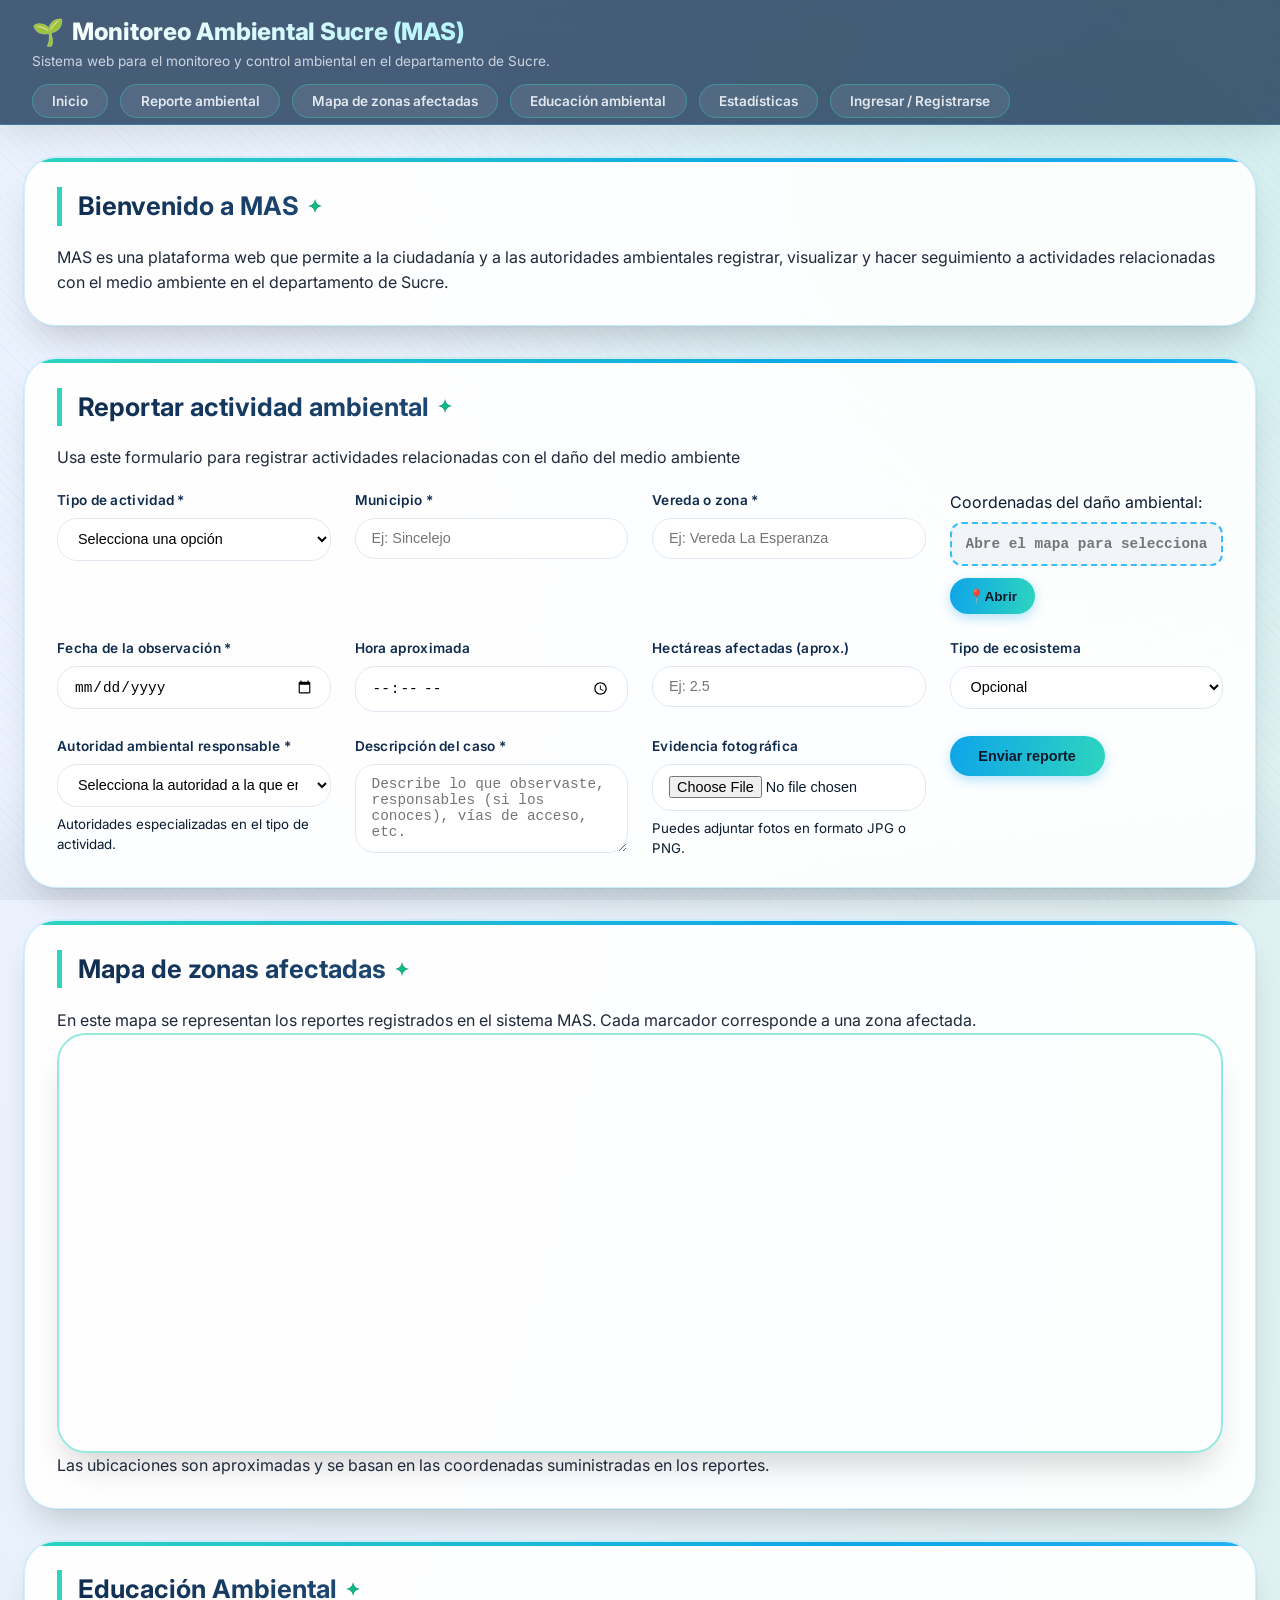
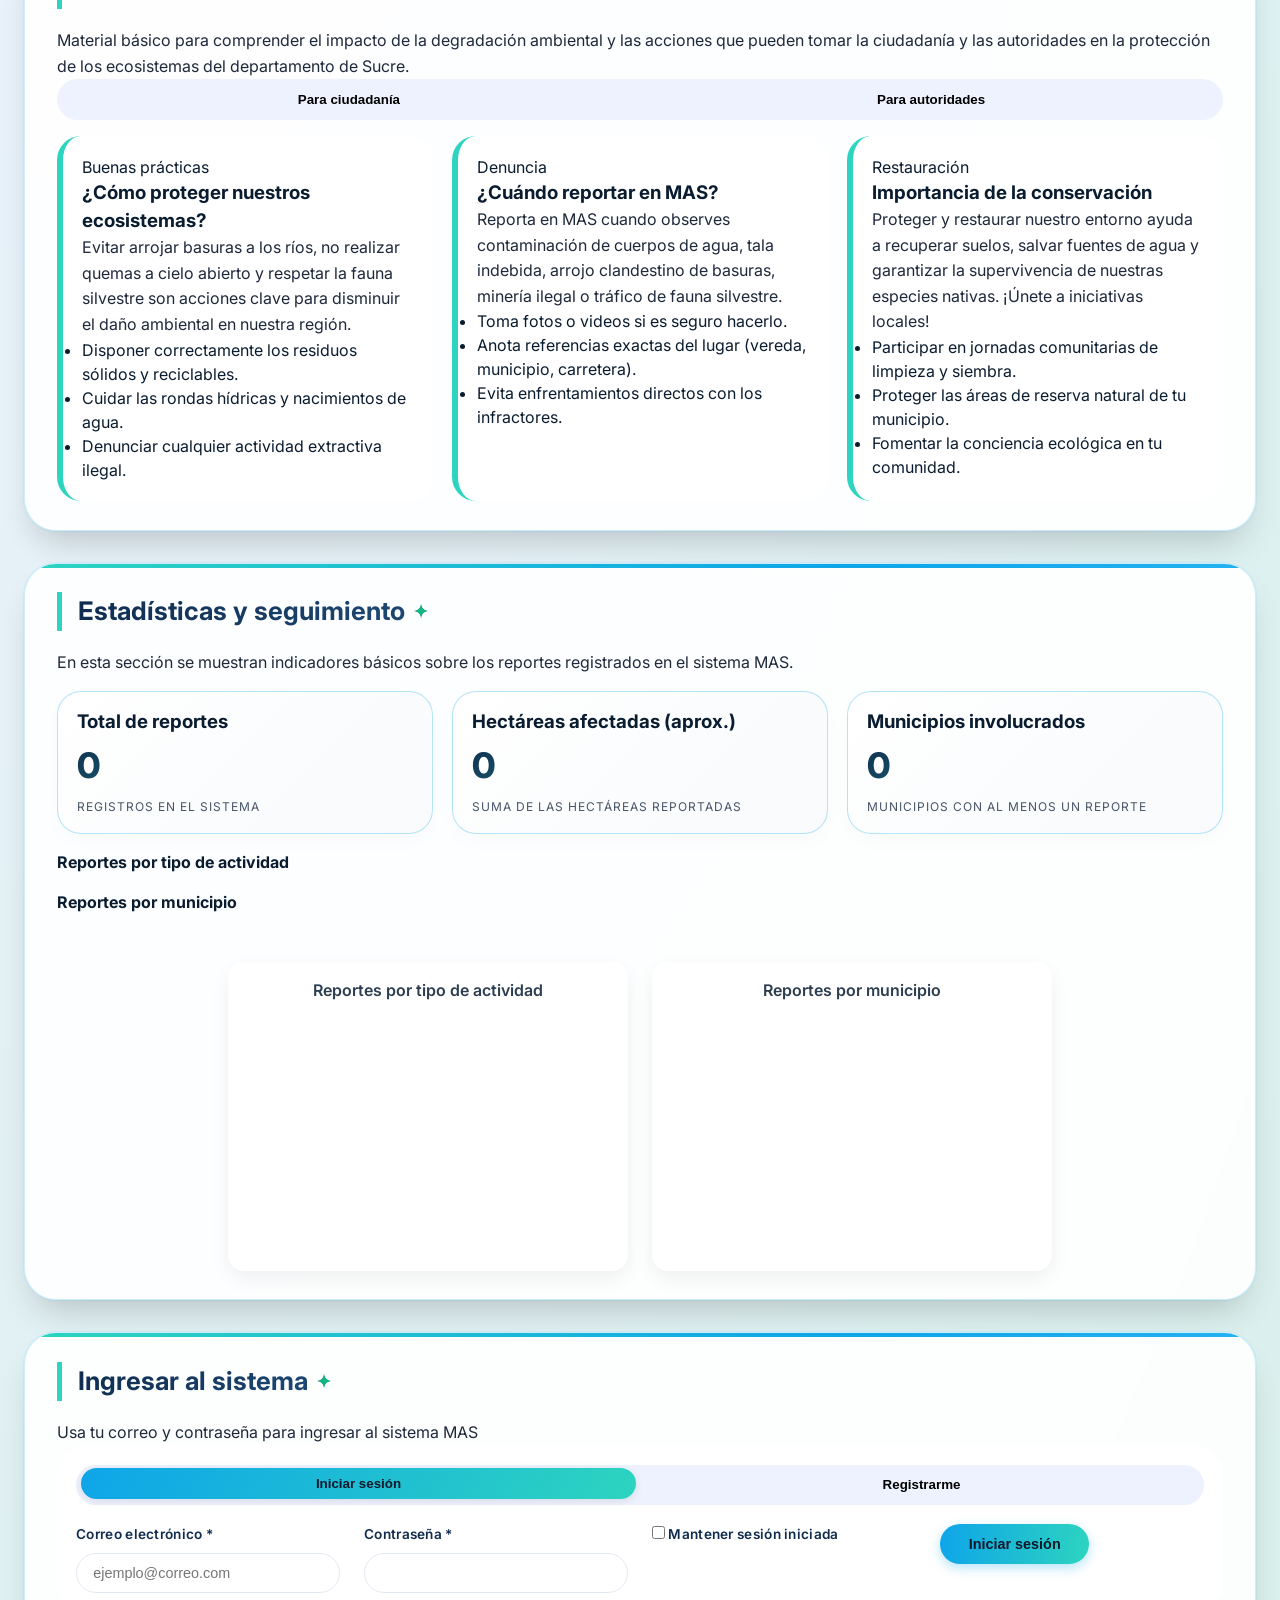
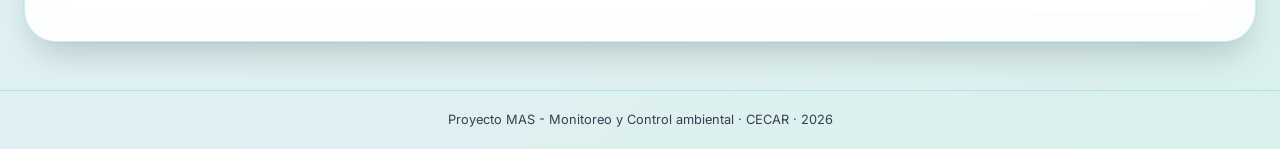
==== Web_MAS/html/index.html @ d24e06fd "fix: renombrar carpeta a Web_MAS, actualizar docker-compose e ignorar imagenes" ====
<!DOCTYPE html>
<html lang="es">
<head>
  <meta charset="UTF-8" />
  <meta name="viewport" content="width=device-width, initial-scale=1.0" />
  <title>MAS - Monitoreo y Control Ambiental</title>
  <!-- Desde /html apuntamos a /css -->
  <link rel="stylesheet" href="../css/style.css?v=1" />
  <link rel="stylesheet" href="https://unpkg.com/leaflet@1.9.4/dist/leaflet.css"
    integrity="sha256-p4NxAoJBhIIN+hmNHrzRCf9tD/miZyoHS5obTRR9BMY=" crossorigin="" />
  <script src="https://cdn.jsdelivr.net/npm/chart.js@4.4.1/dist/chart.umd.min.js"></script>
</head>
<body>
  <!-- Encabezado principal -->
  <header>
    <div>
      <h1>Monitoreo Ambiental Sucre (MAS)</h1>
      <p>Sistema web para el monitoreo y control ambiental en el departamento de Sucre.</p>
    </div>
    <!-- Menú de navegación principal -->
    <nav>
      <ul>
        <li><a href="#inicio">Inicio</a></li>
        <li><a href="#reportar">Reporte ambiental</a></li>
        <li><a href="#mapa">Mapa de zonas afectadas</a></li>
        <li><a href="#educacion">Educación ambiental</a></li>
        <li><a href="#estadisticas">Estadísticas</a></li>
        <li><a href="#ingresar">Ingresar / Registrarse</a></li>
      </ul>
    </nav>
  </header>
  <main>
    <!-- Sección Inicio / Presentación del sistema -->
    <section id="inicio">
      <h2>Bienvenido a MAS</h2>
      <p>
        MAS es una plataforma web que permite a la ciudadanía y a las autoridades ambientales
        registrar, visualizar y hacer seguimiento a actividades relacionadas con el medio ambiente en el departamento de
        Sucre.
      </p>
    </section>
    <!-- Sección para crear reportes de deforestación -->
    <section id="reportar">
      <h2>Reportar actividad ambiental</h2>
      <p>
        Usa este formulario para registrar actividades relacionadas con el daño del medio ambiente
      </p>
      <form id="form-reporte" class="formulario" enctype="multipart/form-data">
        <!-- Tipo de actividad -->
        <div class="campo">
          <label for="tipoActividad">Tipo de actividad *</label>
          <select id="tipoActividad" name="tipoActividad" required>
            <option value="">Selecciona una opción</option>
            <!-- Opciones originales -->
            <option value="tala">Tala de árboles</option>
            <option value="quema">Quema (pastizales, bosques)</option>
            <option value="cambio_uso">Cambio de uso del suelo</option>
            <option value="extraccion">Extracción ilegal (madera, carbón)</option>
            <!-- Nuevas opciones ambientales -->
            <option value="contaminacion_agua">Contaminación de cuerpos de agua (ríos, ciénagas)</option>
            <option value="contaminacion_aire">Contaminación del aire (emisiones industriales, quema de basura)</option>
            <option value="residuos_solidos">Manejo inadecuado de residuos sólidos (basuras, escombros)</option>
            <option value="trafico_fauna">Tráfico ilegal de fauna silvestre</option>
            <option value="mineria_ilegal">Minería ilegal (dragado, mercurio)</option>
            <option value="otra">Otra actividad ambiental</option>
          </select>
        </div>
        <!-- Municipio -->
        <div class="campo">
          <label for="municipio">Municipio *</label>
          <input type="text" id="municipio" name="municipio" placeholder="Ej: Sincelejo" required />
        </div>
        <!-- Vereda / zona -->
        <div class="campo">
          <label for="vereda">Vereda o zona *</label>
          <input type="text" id="vereda" name="vereda" placeholder="Ej: Vereda La Esperanza" required />
        </div>
        <!-- Coordenadas aproximadas -->
        <div class="campo-ubicacion">
          <label>Coordenadas del daño ambiental:</label>
          <div class="grupo-coordenadas">
            <input type="text" id="coordenadas" name="coordenadas" readonly
              placeholder="Abre el mapa para seleccionar..." required />
            <button type="button" id="btn-abrir-mapa" class="btn-primario">
              📍Abrir
            </button>
          </div>
        </div>
        <div id="modal-mapa" class="modal-mapa-overlay">
          <div class="modal-mapa-contenido">
            <div class="modal-mapa-header">
              <h3>Ubicación exacta del daño</h3>
              <p>Arrastra el marcador azul hasta el punto exacto.</p>
            </div>
            <div id="contenedor-mapa-reporte"></div>
            <div class="modal-mapa-footer">
              <button type="button" id="btn-mi-ubicacion" class="btn-secundario">
                🎯 Mi ubicación actual
              </button>
              <button type="button" id="btn-confirmar-ubicacion" class="btn-primario">
                ✅ Confirmar Ubicación
              </button>
            </div>
          </div>
        </div>
        <!-- Fecha de observación -->
        <div class="campo">
          <label for="fecha">Fecha de la observación *</label>
          <input type="date" id="fecha" name="fecha" required />
        </div>
        <!-- Hora aproximada -->
        <div class="campo">
          <label for="hora">Hora aproximada</label>
          <input type="time" id="hora" name="hora" />
        </div>
        <!-- Hectáreas afectadas -->
        <div class="campo">
          <label for="hectareas">Hectáreas afectadas (aprox.)</label>
          <input type="number" id="hectareas" name="hectareas" min="0" step="0.1" placeholder="Ej: 2.5" />
        </div>
        <!-- Tipo de ecosistema -->
        <div class="campo">
          <label for="ecosistema">Tipo de ecosistema</label>
          <select id="ecosistema" name="ecosistema">
            <option value="">Opcional</option>
            <option value="bosque_humedo">Bosque húmedo</option>
            <option value="bosque_seco">Bosque seco</option>
            <option value="manglar">Manglar</option>
            <option value="otro">Otro</option>
          </select>
        </div>
        <div class="campo">
          <label for="idAutoridadReporte">Autoridad ambiental responsable *</label>
          <select id="idAutoridadReporte" name="id_autoridad" required>
            <option value="">Selecciona la autoridad a la que enviarás el reporte</option>
          </select>
          <small>Autoridades especializadas en el tipo de actividad.</small>
        </div>
        <!-- Descripción -->
        <div class="campo campo-full">
          <label for="descripcion">Descripción del caso *</label>
          <textarea id="descripcion" name="descripcion" rows="4"
            placeholder="Describe lo que observaste, responsables (si los conoces), vías de acceso, etc."
            required></textarea>
        </div>
        <!-- Evidencia fotográfica -->
        <div class="campo campo-full">
          <label for="evidencia">Evidencia fotográfica</label>
          <input type="file" id="evidencia" name="evidencia" accept="image/*" required />
          <small>Puedes adjuntar fotos en formato JPG o PNG.</small>
        </div>
        <!-- Botón -->
        <div class="campo campo-full">
          <button type="submit" class="btn-primario">
            Enviar reporte
          </button>
        </div>
      </form>
    </section>
    <!-- Sección con mapa -->
    <section id="mapa">
      <h2>Mapa de zonas afectadas</h2>
      <p>
        En este mapa se representan los reportes registrados en el sistema MAS.
        Cada marcador corresponde a una zona afectada.
      </p>
      <!-- Contenedor del mapa -->
      <div id="mapa-zonas"></div>
      <p class="nota-mapa">
        Las ubicaciones son aproximadas y se basan en las coordenadas suministradas en los reportes.
      </p>
    </section>
    <!-- Sección de educación ambiental -->
    <section id="educacion">
      <h2>Educación Ambiental</h2>
      <p>
        Material básico para comprender el impacto de la degradación ambiental y las acciones que pueden tomar la
        ciudadanía y las autoridades en la protección de los ecosistemas del departamento de Sucre.
      </p>
      <div class="edu-tabs">
        <button class="edu-tab activa" data-target="ciudadania">Para ciudadanía</button>
        <button class="edu-tab" data-target="autoridades">Para autoridades</button>
      </div>
      <div class="edu-panel" id="edu-ciudadania">
        <div class="edu-grid">
          <article class="edu-card">
            <span class="edu-tag">Buenas prácticas</span>
            <h3>¿Cómo proteger nuestros ecosistemas?</h3>
            <p>
              Evitar arrojar basuras a los ríos, no realizar quemas a cielo abierto y respetar la fauna silvestre son
              acciones clave para disminuir el daño ambiental en nuestra región.
            </p>
            <ul>
              <li>Disponer correctamente los residuos sólidos y reciclables.</li>
              <li>Cuidar las rondas hídricas y nacimientos de agua.</li>
              <li>Denunciar cualquier actividad extractiva ilegal.</li>
            </ul>
          </article>
          <article class="edu-card">
            <span class="edu-tag">Denuncia</span>
            <h3>¿Cuándo reportar en MAS?</h3>
            <p>
              Reporta en MAS cuando observes contaminación de cuerpos de agua, tala indebida, arrojo clandestino de
              basuras, minería ilegal o tráfico de fauna silvestre.
            </p>
            <ul>
              <li>Toma fotos o videos si es seguro hacerlo.</li>
              <li>Anota referencias exactas del lugar (vereda, municipio, carretera).</li>
              <li>Evita enfrentamientos directos con los infractores.</li>
            </ul>
          </article>
          <article class="edu-card">
            <span class="edu-tag">Restauración</span>
            <h3>Importancia de la conservación</h3>
            <p>
              Proteger y restaurar nuestro entorno ayuda a recuperar suelos, salvar fuentes de agua y garantizar la
              supervivencia de nuestras especies nativas. ¡Únete a iniciativas locales!
            </p>
            <ul>
              <li>Participar en jornadas comunitarias de limpieza y siembra.</li>
              <li>Proteger las áreas de reserva natural de tu municipio.</li>
              <li>Fomentar la conciencia ecológica en tu comunidad.</li>
            </ul>
          </article>
        </div>
      </div>
      <div class="edu-panel oculto" id="edu-autoridades">
        <div class="edu-grid">
          <article class="edu-card">
            <span class="edu-tag">Monitoreo</span>
            <h3>Uso de MAS para la gestión institucional</h3>
            <p>
              La plataforma MAS apoya la priorización de operativos de control, la atención temprana de desastres
              ambientales y el seguimiento continuo a zonas críticas.
            </p>
            <ul>
              <li>Identificar zonas con mayor concentración de reportes ciudadanos.</li>
              <li>Cruzar información de campo con planes de ordenamiento (POT).</li>
              <li>Generar estadísticas para la toma de decisiones oportunas.</li>
            </ul>
          </article>
          <article class="edu-card">
            <span class="edu-tag">Normatividad</span>
            <h3>Normatividad ambiental clave</h3>
            <p>
              Se debe articular el uso de MAS con las leyes de protección ambiental vigentes, las corporaciones
              autónomas (CAR) y los acuerdos de conservación.
            </p>
            <ul>
              <li>Control de licencias ambientales y permisos de aprovechamiento.</li>
              <li>Vigilancia estricta de áreas protegidas y cuencas hidrográficas.</li>
              <li>Aplicación de protocolos para sanción de delitos ambientales.</li>
            </ul>
          </article>
          <article class="edu-card">
            <span class="edu-tag">Participación</span>
            <h3>Trabajo con comunidades</h3>
            <p>
              Las comunidades locales son aliadas fundamentales en la detección temprana de impactos ambientales y en la
              promoción de prácticas sostenibles.
            </p>
            <ul>
              <li>Capacitaciones sobre el uso del sistema de reportes MAS.</li>
              <li>Mesas de trabajo preventivas con líderes comunitarios.</li>
              <li>Incentivos para iniciativas locales de conservación ecológica.</li>
            </ul>
          </article>
        </div>
      </div>
    </section>
    <!-- Sección de estadísticas para la autoridad -->
    <section id="estadisticas">
      <h2>Estadísticas y seguimiento</h2>
      <p>
        En esta sección se muestran indicadores básicos sobre los reportes registrados en el sistema
        MAS.
      </p>
      <!-- Resumen en tarjetas -->
      <div class="stats-resumen">
        <div class="stat-card">
          <h3>Total de reportes</h3>
          <p id="stat-total-reportes" class="stat-valor">0</p>
          <span class="stat-etiqueta">Registros en el sistema</span>
        </div>
        <div class="stat-card">
          <h3>Hectáreas afectadas (aprox.)</h3>
          <p id="stat-hectareas" class="stat-valor">0</p>
          <span class="stat-etiqueta">Suma de las hectáreas reportadas</span>
        </div>
        <div class="stat-card">
          <h3>Municipios involucrados</h3>
          <p id="stat-municipios" class="stat-valor">0</p>
          <span class="stat-etiqueta">Municipios con al menos un reporte</span>
        </div>
      </div>
      <!-- Detalle por tipo y por municipio -->
      <div class="stats-detalle">
        <div class="stat-bloque">
          <h4>Reportes por tipo de actividad</h4>
          <ul id="lista-tipo-actividad" class="stat-lista">
            <!-- JS llena los <li> -->
          </ul>
        </div>
        <div class="stat-bloque">
          <h4>Reportes por municipio</h4>
          <ul id="lista-municipios" class="stat-lista">
            <!-- JS llena los <li> -->
          </ul>
        </div>
      </div>
      <!-- Gráficos -->
      <div class="stats-graficos">
        <div class="grafico-card">
          <h4>Reportes por tipo de actividad</h4>
          <canvas id="grafico-tipos" width="400" height="300"></canvas>
        </div>
        <div class="grafico-card">
          <h4>Reportes por municipio</h4>
          <canvas id="grafico-municipios" width="400" height="300"></canvas>
        </div>
      </div>
    </section>
    <!-- Sección de autenticación (login y registro) -->
    <section id="ingresar">
      <h2>Ingresar al sistema</h2>
      <p>
        Usa tu correo y contraseña para ingresar al sistema MAS
      </p>
      <div class="auth-contenedor">
        <!-- Pestañas -->
        <div class="auth-tabs">
          <button class="auth-tab activo" data-target="login">Iniciar sesión</button>
          <button class="auth-tab" data-target="registro">Registrarme</button>
        </div>
        <!-- Panel LOGIN -->
        <div class="auth-panel" id="panel-login">
          <form id="form-login" class="formulario auth-form">
            <div class="campo campo-full">
              <label for="loginCorreo">Correo electrónico *</label>
              <input type="email" id="loginCorreo" name="loginCorreo" placeholder="ejemplo@correo.com" required />
            </div>
            <div class="campo campo-full">
              <label for="loginClave">Contraseña *</label>
              <input type="password" id="loginClave" name="loginClave" required />
            </div>
            <div class="campo">
              <label>
                <input type="checkbox" id="loginRecordar" />
                Mantener sesión iniciada
              </label>
            </div>
            <div class="campo campo-full">
              <button type="submit" class="btn-primario">
                Iniciar sesión
              </button>
            </div>
          </form>
        </div>
        <!-- Panel REGISTRO (SOLO CIUDADANOS) -->
        <div class="auth-panel oculto" id="panel-registro">
          <form id="form-registro" class="formulario auth-form">
            <div class="campo">
              <label for="regNombre">Nombre *</label>
              <input type="text" id="regNombre" name="regNombre" required />
            </div>
            <div class="campo">
              <label for="regApellido">Apellido *</label>
              <input type="text" id="regApellido" name="regApellido" required />
            </div>
            <div class="campo">
              <label for="regCorreo">Correo electrónico *</label>
              <input type="email" id="regCorreo" name="regCorreo" placeholder="ejemplo@correo.com" required />
            </div>
            <div class="campo">
              <label for="regTelefono">Teléfono</label>
              <input type="tel" id="regTelefono" name="regTelefono" placeholder="Ej: 3001234567" />
            </div>
            <div class="campo">
              <label for="regMunicipio">Municipio *</label>
              <input type="text" id="regMunicipio" name="regMunicipio" placeholder="Ej: Sincelejo" required />
            </div>
            <div class="campo">
              <label for="regVereda">Vereda / Barrio</label>
              <input type="text" id="regVereda" name="regVereda" placeholder="Ej: Vereda La Esperanza" />
            </div>
            <!-- AQUÍ AÑADIMOS LAS CONTRASEÑAS -->
            <div class="campo">
              <label for="regClave">Contraseña *</label>
              <input type="password" id="regClave" name="regClave" required />
            </div>
            <div class="campo">
              <label for="regClave2">Confirmar contraseña *</label>
              <input type="password" id="regClave2" name="regClave2" required />
            </div>
            <div class="campo campo-full">
              <button type="submit" class="btn-primario">
                Crear cuenta ciudadana
              </button>
            </div>
          </form>
        </div>
    </section>
    <section id="panel-admin" class="oculto">
      <h2>Panel de administrador</h2>
      <p>
        Registro de autoridades ambientales que gestionarán
        los reportes enviados por la ciudadanía.
      </p>
      <form id="form-crear-autoridad" class="formulario">
        <div class="campo">
          <label for="autNombre">Nombre *</label>
          <input type="text" id="autNombre" name="nombre" required />
        </div>
        <div class="campo">
          <label for="autApellido">Apellido *</label>
          <input type="text" id="autApellido" name="apellido" required />
        </div>
        <div class="campo">
          <label for="autCorreo">Correo electrónico *</label>
          <input type="email" id="autCorreo" name="correo" placeholder="autoridad@mas.com" required />
        </div>
        <div class="campo">
          <label for="autTelefono">Teléfono</label>
          <input type="tel" id="autTelefono" name="telefono" placeholder="Ej: 3001234567" />
        </div>
        <div class="campo">
          <label for="autMunicipio">Municipio *</label>
          <input type="text" id="autMunicipio" name="municipio" placeholder="Ej: Sincelejo" required />
        </div>
        <div class="campo">
          <label for="autVereda">Vereda / Barrio</label>
          <input type="text" id="autVereda" name="vereda" placeholder="Ej: Oficina central" />
        </div>
        <div class="campo">
          <label for="autClave">Contraseña inicial *</label>
          <input type="password" id="autClave" name="clave" required />
        </div>
        <div class="campo campo-full">
          <button type="submit" class="btn-primario">
            Crear autoridad
          </button>
        </div>
        <div class="campo">
          <select id="autEspecialidad" name="especialidad" required>
            <option value="tala">Tala de árboles</option>
            <option value="quema">Quema</option>
            <option value="cambio_uso">Cambio de uso del suelo</option>
            <option value="extraccion">Extracción ilegal</option>
            <!-- Nuevas especialidades -->
            <option value="contaminacion_agua">Contaminación de cuerpos de agua</option>
            <option value="contaminacion_aire">Contaminación del aire</option>
            <option value="residuos_solidos">Manejo inadecuado de residuos sólidos</option>
            <option value="trafico_fauna">Tráfico ilegal de fauna silvestre</option>
            <option value="mineria_ilegal">Minería ilegal</option>
            <option value="otra">Otra / general</option>
          </select>
        </div>
      </form>
      <!-- NUEVA SECCIÓN: Gestión de usuarios -->
      <hr style="margin: 20px 0; border: none; border-top: 1px solid #e5e7eb;" />
      <h3>Gestión de usuarios</h3>
      <p>ciudadanos, autoridades y administradores.</p>
      <div class="tabla-reportes-autoridad">
        <table>
          <thead>
            <tr>
              <th>ID</th>
              <th>Nombre</th>
              <th>Correo</th>
              <th>Rol</th>
              <th>Especialidad</th>
              <th>Municipio</th>
              <th>Acciones</th>
            </tr>
          </thead>
          <tbody id="tabla-usuarios-admin">
            <!-- JS inyecta filas -->
          </tbody>
        </table>
      </div>
      <!-- Detalle / edición de usuario -->
      <div id="detalle-usuario-admin" class="detalle-reporte oculto">
        <h3>Editar usuario</h3>
        <form id="form-editar-usuario-admin" class="formulario">
          <input type="hidden" id="adminUserId" name="id_usuario" />
          <div class="campo">
            <label for="adminUserNombre">Nombre</label>
            <input type="text" id="adminUserNombre" name="nombre" required />
          </div>
          <div class="campo">
            <label for="adminUserApellido">Apellido</label>
            <input type="text" id="adminUserApellido" name="apellido" required />
          </div>
          <div class="campo">
            <label for="adminUserCorreo">Correo</label>
            <input type="email" id="adminUserCorreo" name="correo" required />
          </div>
          <div class="campo">
            <label for="adminUserTelefono">Teléfono</label>
            <input type="tel" id="adminUserTelefono" name="telefono" />
          </div>
          <div class="campo">
            <label for="adminUserMunicipio">Municipio</label>
            <input type="text" id="adminUserMunicipio" name="municipio" />
          </div>
          <div class="campo">
            <label for="adminUserVereda">Vereda / barrio</label>
            <input type="text" id="adminUserVereda" name="vereda" />
          </div>
          <div class="campo">
            <label for="adminUserRol">Rol</label>
            <select id="adminUserRol" name="tipo_usuario" required>
              <option value="ciudadano">Ciudadano</option>
              <option value="autoridad">Autoridad</option>
              <option value="admin">Administrador</option>
            </select>
          </div>
          <div class="campo">
            <label for="adminUserEspecialidad">Especialidad (si es autoridad)</label>
            <select id="adminUserEspecialidad" name="especialidad">
              <option value="">(Ninguna / no aplica)</option>
              <option value="tala">Tala de árboles</option>
              <option value="quema">Quema</option>
              <option value="cambio_uso">Cambio de uso del suelo</option>
              <option value="extraccion">Extracción ilegal</option>
              <option value="otra">Otra</option>
              <option value="general">General</option>
              <!-- NUEVAS ESPECIALIDADES -->
              <option value="contaminacion_agua">Contaminación de cuerpos de agua</option>
              <option value="contaminacion_aire">Contaminación del aire</option>
              <option value="residuos_solidos">Manejo inadecuado de residuos sólidos</option>
              <option value="trafico_fauna">Tráfico ilegal de fauna silvestre</option>
              <option value="mineria_ilegal">Minería ilegal</option>
            </select>
          </div>
          <div class="campo campo-full">
            <label for="adminUserNuevaClave">Nueva contraseña (opcional)</label>
            <input type="password" id="adminUserNuevaClave" name="nueva_clave"
              placeholder="Déjalo vacío para no cambiar la clave" />
          </div>
          <div class="campo campo-full" style="display:flex; gap:10px; margin-top:8px;">
            <button type="submit" class="btn-primario">Guardar cambios</button>
            <button type="button" id="btn-cancelar-edicion-usuario" class="btn-secundario">
              Cancelar
            </button>
          </div>
        </form>
      </div>
    </section>
    <!-- Panel privado de usuario (ciudadano) -->
    <section id="panel-usuario" class="oculto">
      <h2>Mis reportes</h2>
      <p>
        Aconsultar y gestionar los reportes que has registrado en MAS.
      </p>
      <div class="tabla-mis-reportes">
        <table>
          <thead>
            <tr>
              <th>ID</th>
              <th>Fecha</th>
              <th>Municipio</th>
              <th>Tipo</th>
              <th>Estado</th>
              <th>Acciones</th>
            </tr>
          </thead>
          <tbody id="tabla-mis-reportes">
            <!-- JS inyecta filas -->
          </tbody>
        </table>
      </div>
      <div id="detalle-mi-reporte" class="detalle-reporte oculto">
        <h3>Detalle del reporte</h3>
        <p><strong>Municipio:</strong> <span data-campo="municipio"></span></p>
        <p><strong>Vereda / zona:</strong> <span data-campo="vereda"></span></p>
        <p><strong>Tipo de actividad:</strong> <span data-campo="tipo"></span></p>
        <p><strong>Fecha y hora:</strong> <span data-campo="fecha-hora"></span></p>
        <p><strong>Hectáreas afectadas:</strong> <span data-campo="hectareas"></span></p>
        <p><strong>Ecosistema:</strong> <span data-campo="ecosistema"></span></p>
        <p><strong>Descripción:</strong></p>
        <p><span data-campo="descripcion"></span></p>
        <div class="detalle-imagen">
          <p><strong>Evidencia fotográfica:</strong></p>
          <img id="detalle-mi-reporte-img" src="" alt="Evidencia del reporte" />
        </div>
        <p>
          <strong>Coordenadas:</strong> <span data-campo="coordenadas"></span>
          <a data-campo="link-mapa" href="#" target="_blank" class="btn-secundario"
            style="padding: 4px 8px; font-size: 0.8rem; margin-left: 10px; display: none; text-decoration: none;">🗺️
            Ver en Google Maps</a>
        </p>
      </div>
    </section>
    <!-- Panel privado de autoridad -->
    <section id="panel-autoridad" class="oculto">
      <h2>Panel de autoridad ambiental</h2>
      <p>
        reportes registrados en la plataforma MAS para apoyar el monitoreo y la toma de decisiones.
      </p>
      <div class="tabla-reportes-autoridad">
        <table>
          <thead>
            <tr>
              <th>ID</th>
              <th>Ciudadano</th>
              <th>Municipio</th>
              <th>Vereda / zona</th>
              <th>Tipo</th>
              <th>Fecha</th>
              <th>Estado</th>
              <th>Acciones</th>
            </tr>
          </thead>
          <tbody id="tabla-reportes-autoridad">
            <!-- JS inyecta las filas -->
          </tbody>
        </table>
      </div>
      <div id="detalle-reporte-autoridad" class="detalle-reporte oculto">
        <h3>Detalle del reporte seleccionado</h3>
        <p>
          <strong>Reportado por:</strong>
          <span data-campo="ciudadano"></span>
        </p>
        <p>
          <strong>Correo:</strong>
          <span data-campo="correo"></span>
        </p>
        <p>
          <strong>Municipio:</strong>
          <span data-campo="municipio"></span>
        </p>
        <p>
          <strong>Vereda / zona:</strong>
          <span data-campo="vereda"></span>
        </p>
        <p>
          <strong>Tipo de actividad:</strong>
          <span data-campo="tipo"></span>
        </p>
        <p>
          <strong>Fecha y hora:</strong>
          <span data-campo="fecha-hora"></span>
        </p>
        <p>
          <strong>Hectáreas afectadas:</strong>
          <span data-campo="hectareas"></span>
        </p>
        <p>
          <strong>Ecosistema:</strong>
          <span data-campo="ecosistema"></span>
        </p>
        <p><strong>Descripción:</strong></p>
        <p><span data-campo="descripcion"></span></p>
        <div class="detalle-imagen">
          <p><strong>Evidencia fotográfica:</strong></p>
          <img id="detalle-reporte-autoridad-img" src="" alt="Evidencia del reporte" />
        </div>
        <div class="detalle-estado">
          <label for="estado-reporte-select">Estado del reporte:</label>
          <select id="estado-reporte-select">
            <option value="registrado">Registrado</option>
            <option value="en_revision">En revisión</option>
            <option value="en_proceso">En proceso</option>
            <option value="cerrado">Cerrado</option>
          </select>
          <label for="observacion-cierre">Observación / nota de cierre (opcional)</label>
          <textarea id="observacion-cierre" rows="3"></textarea>
          <button type="button" id="btn-guardar-estado" class="btn-primario">
            Guardar cambios
          </button>
        </div>
        <p>
          <strong>Coordenadas:</strong>
          <span data-campo="coordenadas"></span>
          <a data-campo="link-mapa" href="#" target="_blank" class="btn-secundario"
            style="padding: 4px 8px; font-size: 0.8rem; margin-left: 10px; display: none; text-decoration: none;">🗺️
            Ver en Google Maps</a>
        </p>
      </div>
    </section>
  </main>
  </main>
  <footer>
    <p>Proyecto MAS - Monitoreo y Control ambiental · CECAR · 2026</p>
  </footer>
  <!-- Desde /html apuntamos a /js -->
  <script src="../js/app.js"></script>
  <script src="https://unpkg.com/leaflet@1.9.4/dist/leaflet.js"
    integrity="sha256-20nQCchB9co0qIjJZRGuk2/Z9VM+kNiyxNV1lvTlZBo=" crossorigin=""></script>
</body>
</html>
---- Web_MAS/css/style.css ----
/* ECOGUARDIAN 2.0 — DESIGN SYSTEM AZUL + VERDE*/
@import url('https://fonts.googleapis.com/css2?family=Inter:opsz,wght@14..32,300;14..32,400;14..32,600;14..32,700;14..32,800&display=swap');
:root {
  /* Paleta Azul profundo + Verde neón */
  --azul-cobalto: #0f2b4d;
  --azul-océano: #1e4a76;
  --azul-cielo: #38bdf8;
  --turquesa-glaciar: #2dd4bf;
  --verde-absoluto: #10b981;
  --verde-lima: #a3e635;
  --blanco-cristal: rgba(255, 255, 255, 0.92);
  --gris-neblina: #f1f5f9;
  --sombra-global: 0 20px 35px -12px rgba(0, 0, 0, 0.2), 0 0 0 1px rgba(56, 189, 248, 0.1);
  --sombra-hover: 0 25px 40px -12px rgba(0, 112, 243, 0.3);
  --radio-extreme: 2rem;
  --radio-suave: 1.25rem;
  --transicion-elegante: all 0.35s cubic-bezier(0.2, 0.9, 0.4, 1.1);
}
/* RESET + BASE  */
* {
  margin: 0;
  padding: 0;
  box-sizing: border-box;
}
html {
  scroll-behavior: smooth;
}
body {
  font-family: 'Inter', system-ui, -apple-system, sans-serif;
  background: radial-gradient(ellipse at 10% 20%, #eef2ff, #d9f0ec);
  color: #0a1c2f;
  line-height: 1.5;
  min-height: 100vh;
  position: relative;
}
/* Fondo dinámico con olas y partículas */
body::before {
  content: "";
  position: fixed;
  inset: 0;
  background-image: 
    repeating-linear-gradient(45deg, rgba(56, 189, 248, 0.03) 0px, rgba(56, 189, 248, 0.03) 2px, transparent 2px, transparent 8px),
    radial-gradient(circle at 80% 20%, rgba(45, 212, 191, 0.08) 0%, transparent 50%);
  pointer-events: none;
  z-index: -2;
}
body::after {
  content: "";
  position: fixed;
  bottom: 0;
  left: 0;
  width: 100%;
  height: 120px;
  background: linear-gradient(to top, rgba(15, 43, 77, 0.05), transparent);
  pointer-events: none;
  z-index: -1;
}
/* HEADER GLASS + NEON */
header {
  position: sticky;
  top: 0;
  z-index: 1000;
  display: flex;
  justify-content: space-between;
  align-items: center;
  flex-wrap: wrap;
  gap: 1rem;
  padding: 0.8rem 2rem;
  background: rgba(15, 43, 77, 0.75);
  backdrop-filter: blur(18px);
  border-bottom: 1px solid rgba(56, 189, 248, 0.3);
  box-shadow: 0 8px 32px rgba(0, 0, 0, 0.1);
  transition: var(--transicion-elegante);
}
header h1 {
  font-size: 1.5rem;
  font-weight: 800;
  letter-spacing: -0.01em;
  background: linear-gradient(135deg, #ffffff, #a5f3fc);
  background-clip: text;
  -webkit-background-clip: text;
  color: transparent;
  display: flex;
  align-items: center;
  gap: 0.5rem;
}
header h1::before {
  content: "🌱";
  font-size: 1.6rem;
  background: none;
  color: #2dd4bf;
  box-shadow: none;
  width: auto;
  height: auto;
}
header p {
  font-size: 0.85rem;
  color: #cbd5e1;
  font-weight: 400;
}
/* Menú con botones neomorfos */
nav ul {
  display: flex;
  flex-wrap: wrap;
  gap: 0.75rem;
  list-style: none;
}
nav a {
  text-decoration: none;
  font-weight: 600;
  font-size: 0.85rem;
  padding: 0.5rem 1.2rem;
  border-radius: 40px;
  background: rgba(255, 255, 255, 0.08);
  backdrop-filter: blur(4px);
  color: #e2e8f0;
  border: 0.5px solid rgba(45, 212, 191, 0.4);
  transition: var(--transicion-elegante);
}
nav a:hover {
  background: linear-gradient(105deg, #2dd4bf, #0ea5e9);
  color: #0f172a;
  transform: translateY(-2px);
  box-shadow: 0 12px 20px -8px rgba(45, 212, 191, 0.5);
  border-color: transparent;
}
/*MAIN CONTENEDOR */
main {
  max-width: 1280px;
  margin: 2rem auto 3rem;
  padding: 0 1.5rem;
}
/* SECCIONES TARJETAS */
section {
  background: var(--blanco-cristal);
  backdrop-filter: blur(2px);
  border-radius: var(--radio-extreme);
  margin-bottom: 2rem;
  padding: 1.8rem 2rem;
  border: 1px solid rgba(56, 189, 248, 0.25);
  box-shadow: var(--sombra-global);
  transition: var(--transicion-elegante);
  position: relative;
  overflow: hidden;
}
section:hover {
  transform: translateY(-6px);
  box-shadow: var(--sombra-hover);
  border-color: rgba(45, 212, 191, 0.6);
}
/* Línea decorativa superior luminosa */
section::before {
  content: "";
  position: absolute;
  top: 0;
  left: 0;
  width: 100%;
  height: 4px;
  background: linear-gradient(90deg, #2dd4bf, #0ea5e9, #38bdf8, #2dd4bf);
  background-size: 200% auto;
  animation: shineBorder 4s linear infinite;
}
@keyframes shineBorder {
  0% { background-position: 0% 0; }
  100% { background-position: 200% 0; }
}
section h2 {
  font-size: 1.6rem;
  font-weight: 700;
  margin-bottom: 1.2rem;
  background: linear-gradient(120deg, #0f2b4d, #1e4a76);
  background-clip: text;
  -webkit-background-clip: text;
  color: transparent;
  display: inline-flex;
  align-items: center;
  gap: 0.5rem;
  border-left: 5px solid #2dd4bf;
  padding-left: 1rem;
}
section h2::after {
  content: "✦";
  color: #10b981;
  font-size: 1.2rem;
  font-weight: normal;
}
section p {
  color: #1e293b;
  font-weight: 400;
  line-height: 1.6;
}
/*FORMULARIO ÉPICO */
.formulario {
  display: grid;
  grid-template-columns: repeat(auto-fit, minmax(260px, 1fr));
  gap: 1.5rem;
  margin-top: 1.2rem;
}
.campo {
  display: flex;
  flex-direction: column;
  gap: 0.5rem;
}
.campo label {
  font-weight: 600;
  font-size: 0.85rem;
  color: #0f2b4d;
  letter-spacing: 0.3px;
}
.campo input,
.campo select,
.campo textarea {
  background: #ffffff;
  border: 1.5px solid #e2e8f0;
  border-radius: 20px;
  padding: 0.7rem 1rem;
  font-size: 0.9rem;
  transition: var(--transicion-elegante);
  outline: none;
}
.campo input:focus,
.campo select:focus,
.campo textarea:focus {
  border-color: #2dd4bf;
  box-shadow: 0 0 0 4px rgba(45, 212, 191, 0.2);
  transform: scale(0.99);
}
/* Botón primario con gradiente vivo */
.btn-primario {
  background: linear-gradient(95deg, #0ea5e9, #2dd4bf);
  border: none;
  padding: 0.75rem 1.8rem;
  border-radius: 60px;
  font-weight: 700;
  font-size: 0.9rem;
  color: #0f172a;
  cursor: pointer;
  transition: var(--transicion-elegante);
  box-shadow: 0 4px 12px rgba(14, 165, 233, 0.3);
  align-self: flex-start;
}
.btn-primario:hover {
  transform: translateY(-3px);
  box-shadow: 0 15px 25px -8px #0ea5e9;
  filter: brightness(1.05);
}
/* Botones secundarios */
.btn-secundario {
  background: rgba(56, 189, 248, 0.15);
  border: 1px solid #38bdf8;
  color: #0369a1;
  border-radius: 40px;
  padding: 0.4rem 1rem;
  font-weight: 600;
  transition: 0.2s;
}
.btn-secundario:hover {
  background: #0ea5e9;
  color: white;
  transform: scale(0.96);
}
.btn-peligro {
  background: rgba(239, 68, 68, 0.1);
  border: 1px solid #f87171;
  color: #b91c1c;
}
.btn-peligro:hover {
  background: #dc2626;
  color: white;
  box-shadow: 0 5px 12px #ef4444;
}
/* AUTENTICACIÓN: PESTAÑAS MODERNAS */
.auth-contenedor {
  background: rgba(255, 255, 255, 0.7);
  backdrop-filter: blur(12px);
  border-radius: 2rem;
  padding: 1.2rem;
}
.auth-tabs {
  display: flex;
  gap: 0.5rem;
  background: #eef2ff;
  border-radius: 60px;
  padding: 0.3rem;
}
.auth-tab {
  flex: 1;
  border: none;
  background: transparent;
  padding: 0.5rem;
  border-radius: 40px;
  font-weight: 700;
  transition: 0.2s;
  cursor: pointer;
}
.auth-tab.activo {
  background: linear-gradient(120deg, #0ea5e9, #2dd4bf);
  color: #0f172a;
  box-shadow: 0 2px 8px rgba(0,0,0,0.1);
  transform: translateY(-1px);
}
/*ESTADÍSTICAS CON TARJETAS FLOTANTES */
.stats-resumen {
  display: grid;
  grid-template-columns: repeat(auto-fit, minmax(200px, 1fr));
  gap: 1.2rem;
  margin: 1rem 0;
}
.stat-card {
  background: linear-gradient(135deg, #ffffff, #f8fafc);
  border-radius: 1.5rem;
  padding: 1rem 1.2rem;
  border: 1px solid rgba(14, 165, 233, 0.3);
  box-shadow: 0 8px 20px rgba(0,0,0,0.02);
  transition: var(--transicion-elegante);
  position: relative;
  overflow: hidden;
}
.stat-card:hover {
  transform: translateY(-5px);
  border-color: #2dd4bf;
  box-shadow: 0 15px 30px -10px rgba(45, 212, 191, 0.3);
}
.stat-valor {
  font-size: 2.2rem;
  font-weight: 800;
  background: linear-gradient(145deg, #0f2b4d, #2dd4bf);
  background-clip: text;
  -webkit-background-clip: text;
  color: transparent;
}
.stat-etiqueta {
  font-size: 0.75rem;
  text-transform: uppercase;
  letter-spacing: 1px;
  color: #475569;
}
/*MAPA CON BRILLO*/
#mapa-zonas {
  width: 100%;
  height: 420px;
  border-radius: 1.8rem;
  overflow: hidden;
  box-shadow: 0 20px 35px -12px rgba(0,0,0,0.2);
  border: 2px solid rgba(45, 212, 191, 0.5);
  transition: 0.3s;
}
#mapa-zonas:hover {
  border-color: #0ea5e9;
}
/* EDUCACIÓN AMBIENTAL */
.edu-tabs {
  display: flex;
  gap: 0.5rem;
  background: #eef2ff;
  border-radius: 60px;
  padding: 0.3rem;
  margin-bottom: 1rem;
}
.edu-tab {
  flex: 1;
  background: transparent;
  border: none;
  padding: 0.5rem;
  border-radius: 40px;
  font-weight: 600;
  transition: 0.2s;
  cursor: pointer;
}
.edu-tab.activo {
  background: #0ea5e9;
  color: white;
  box-shadow: 0 2px 12px #0ea5e9;
}
.edu-grid {
  display: grid;
  grid-template-columns: repeat(auto-fit, minmax(270px, 1fr));
  gap: 1.2rem;
}
.edu-card {
  background: white;
  border-radius: 1.5rem;
  padding: 1.2rem;
  border-left: 6px solid #2dd4bf;
  transition: 0.25s;
}
.edu-card:hover {
  transform: translateX(5px);
  box-shadow: 0 12px 24px -12px #0ea5e9;
}
/* ===== TABLA PARA AUTORIDADES ===== */
.tabla-reportes-autoridad {
  overflow-x: auto;
  border-radius: 1.2rem;
}
.tabla-reportes-autoridad table {
  width: 100%;
  border-collapse: collapse;
  background: rgba(255,255,255,0.7);
  border-radius: 1rem;
}
.tabla-reportes-autoridad th {
  background: #0f2b4d;
  color: white;
  padding: 0.8rem;
  font-weight: 600;
}
.tabla-reportes-autoridad td {
  padding: 0.7rem;
  border-bottom: 1px solid #cbd5e1;
}
.tabla-reportes-autoridad tr:hover {
  background: #e0f2fe;
}
.detalle-reporte {
  background: linear-gradient(125deg, #ffffff, #f9fbfe);
  border-radius: 2rem;
  padding: 1.6rem;
  margin-top: 1rem;
  border: 1px solid rgba(45, 212, 191, 0.4);
  box-shadow: 0 20px 35px -12px rgba(0,0,0,0.1);
  transition: 0.25s;
}
.detalle-reporte p strong {
  display: inline-block;
  min-width: 160px;
  color: #0f2b4d;
}
.detalle-imagen img {
  border-radius: 1.5rem;
  box-shadow: 0 12px 28px rgba(0,0,0,0.2);
  border: 2px solid #2dd4bf;
  max-width: 100%;
}
.detalle-estado {
  margin-top: 1rem;
  display: flex;
  flex-wrap: wrap;
  gap: 1rem;
  align-items: flex-end;
  justify-content: space-between;
}
/* Contenedor flexible para los gráficos */
.stats-graficos {
  display: flex;
  flex-wrap: wrap;
  gap: 1.5rem;
  justify-content: center;
  max-width: 900px;
  margin: 2rem auto 0 auto;
}
/* Tarjeta individual de cada gráfico */
.grafico-card {
  flex: 1 1 280px;          
  max-width: 400px;
  background: #ffffff;
  padding: 1rem;
  border-radius: 16px;
  box-shadow: 0 8px 20px rgba(0,0,0,0.06);
  display: flex;
  flex-direction: column;
  align-items: center;
}
.grafico-card h4 {
  text-align: center;
  margin: 0 0 0.8rem 0;
  color: #2c3e50;
  font-weight: 600;
}
.grafico-card canvas {
  width: 100% !important;
  height: auto !important;
  max-height: 240px;         
}
/* Listas convertidas en tarjetas */
.stat-lista {
  list-style: none;
  padding: 0;
  margin: 1rem 0 0 0;
  display: flex;
  flex-wrap: wrap;
  gap: 0.8rem;
}
.stat-lista li {
  background: #ffffff;
  border-radius: 12px;
  padding: 0.7rem 1rem;
  box-shadow: 0 4px 12px rgba(0,0,0,0.04);
  display: flex;
  align-items: center;
  justify-content: space-between;
  gap: 1rem;
  flex: 1 1 180px;
  border-left: 4px solid #3498db;
  transition: all 0.2s ease;
}
.stat-lista li:hover {
  transform: translateY(-2px);
  box-shadow: 0 8px 18px rgba(0,0,0,0.08);
}
.stat-label {
  font-size: 0.85rem;
  color: #555;
  font-weight: 500;
  display: flex;
  align-items: center;
  gap: 0.4rem;
}
.stat-badge {
  background: #ecf0f1;
  color: #2c3e50;
  font-weight: 700;
  font-size: 1.2rem;
  padding: 0.2rem 0.8rem;
  border-radius: 20px;
  min-width: 2.5rem;
  text-align: center;
}
@media (max-width: 780px) {
  header {
    flex-direction: column;
    align-items: stretch;
    text-align: center;
  }
  main {
    margin-top: 1rem;
  }
  section {
    padding: 1.2rem;
  }
  .detalle-estado {
    flex-direction: column;
    align-items: stretch;
  }
  .detalle-estado #btn-guardar-estado {
    margin-left: 0;
  }
}
@keyframes fadeInUp {
  from {
    opacity: 0;
    transform: translateY(20px);
  }
  to {
    opacity: 1;
    transform: translateY(0);
  }
}
section {
  animation: fadeInUp 0.6s ease-out backwards;
  animation-delay: calc(0.05s * var(--order, 0));
}
/* efecto hover en cualquier botón */
button, .btn-primario, .btn-secundario, .btn-peligro {
  cursor: pointer;
  transition: all 0.2s ease;
}
/* Clase para ocultar */
.oculto {
  display: none;
}
/* Pie de página refinado */
footer {
  text-align: center;
  padding: 1.2rem;
  font-size: 0.8rem;
  color: #334155;
  border-top: 1px solid rgba(45,212,191,0.3);
  margin-top: 2rem;
}
/* Scrollbar personalizado */
::-webkit-scrollbar {
  width: 8px;
}
::-webkit-scrollbar-track {
  background: #e2e8f0;
  border-radius: 10px;
}
::-webkit-scrollbar-thumb {
  background: #0ea5e9;
  border-radius: 10px;
}
/* Grupo de coordenadas */
.grupo-coordenadas {
    display: flex;
    gap: 12px;
    margin-top: 8px;
    align-items: center;
    flex-wrap: wrap;
}
.grupo-coordenadas input {
    flex: 1;
    min-width: 200px;
    padding: 12px 14px;
    background-color: var(--gris-neblina, #f1f5f9);
    border: 2px dashed var(--azul-cielo, #38bdf8);
    border-radius: 12px;
    color: var(--azul-cobalto);
    font-family: monospace;
    font-size: 0.9rem;
    font-weight: 600;
    cursor: pointer;
    transition: all 0.2s;
}
.grupo-coordenadas input:focus {
    outline: none;
    border-color: var(--turquesa-glaciar);
    background: white;
}
/* Botón de abrir mapa */
#btn-abrir-mapa {
    flex-shrink: 0;
    white-space: nowrap;
    font-size: 0.85rem;
    padding: 10px 18px;
    display: inline-flex;
    align-items: center;
    gap: 0.5rem;
    background: linear-gradient(95deg, #0ea5e9, #2dd4bf);
    border: none;
    border-radius: 60px;
    font-weight: 700;
    color: #0f172a;
    cursor: pointer;
    transition: all 0.2s;
}
#btn-abrir-mapa:hover {
    transform: translateY(-2px);
    box-shadow: 0 6px 14px rgba(14, 165, 233, 0.3);
}
/*MODAL MAPA – VERSIÓN ESTABLE SIN DESBORDES*/
.modal-mapa-overlay {
    position: fixed;
    top: 0;
    left: 0;
    width: 100%;
    height: 100%;
    background: rgba(15, 43, 77, 0.9);
    backdrop-filter: blur(6px);
    z-index: 100000;
    display: none;
    align-items: center;
    justify-content: center;
}
.modal-mapa-overlay.activo {
    display: flex;
}
.modal-mapa-contenido {
    width: 90%;
    max-width: 850px;
    height: auto;
    max-height: 85vh;
    background: white;
    border-radius: 28px;
    display: flex;
    flex-direction: column;
    overflow: hidden;
    box-shadow: 0 30px 50px rgba(0, 0, 0, 0.4);
    animation: modalFadeIn 0.25s ease-out;
}
@keyframes modalFadeIn {
    from {
        opacity: 0;
        transform: scale(0.96);
    }
    to {
        opacity: 1;
        transform: scale(1);
    }
}
.modal-mapa-header {
    flex-shrink: 0;
    padding: 20px 24px 10px 24px;
    border-bottom: 1px solid #e2e8f0;
}
.modal-mapa-header h3 {
    margin: 0;
    font-size: 1.4rem;
    color: var(--azul-cobalto);
}
.modal-mapa-header p {
    margin: 6px 0 0 0;
    color: #475569;
    font-size: 0.85rem;
}
/* Contenedor del mapa – ocupa todo el espacio disponible */
#contenedor-mapa-reporte {
    flex: 1;
    width: 100%;
    min-height: 300px;
    background: #eef2ff;
    position: relative;
}
/* Asegurar que Leaflet se adapte */
#contenedor-mapa-reporte .leaflet-container {
    width: 100%;
    height: 100%;
}
.modal-mapa-footer {
    flex-shrink: 0;
    padding: 16px 24px;
    border-top: 1px solid #e2e8f0;
    display: flex;
    justify-content: flex-end;
    gap: 16px;
    background: #fafcff;
    flex-wrap: wrap;
}
/* Botones del footer – usan clases existentes */
.modal-mapa-footer .btn-secundario,
.modal-mapa-footer .btn-primario {
    margin: 0;
    padding: 8px 20px;
    font-size: 0.9rem;
}
/* Responsive para móviles */
@media (max-width: 640px) {
    .modal-mapa-contenido {
        width: 95%;
        max-height: 90vh;
    }
    #contenedor-mapa-reporte {
        min-height: 250px;
    }
    .modal-mapa-footer {
        justify-content: stretch;
        flex-direction: column-reverse;
        gap: 10px;
    }
    .modal-mapa-footer button {
        width: 100%;
        justify-content: center;
    }
    .grupo-coordenadas {
        flex-direction: column;
        align-items: stretch;
    }
    .grupo-coordenadas input {
        width: 100%;
    }
    #btn-abrir-mapa {
        justify-content: center;
    }
}
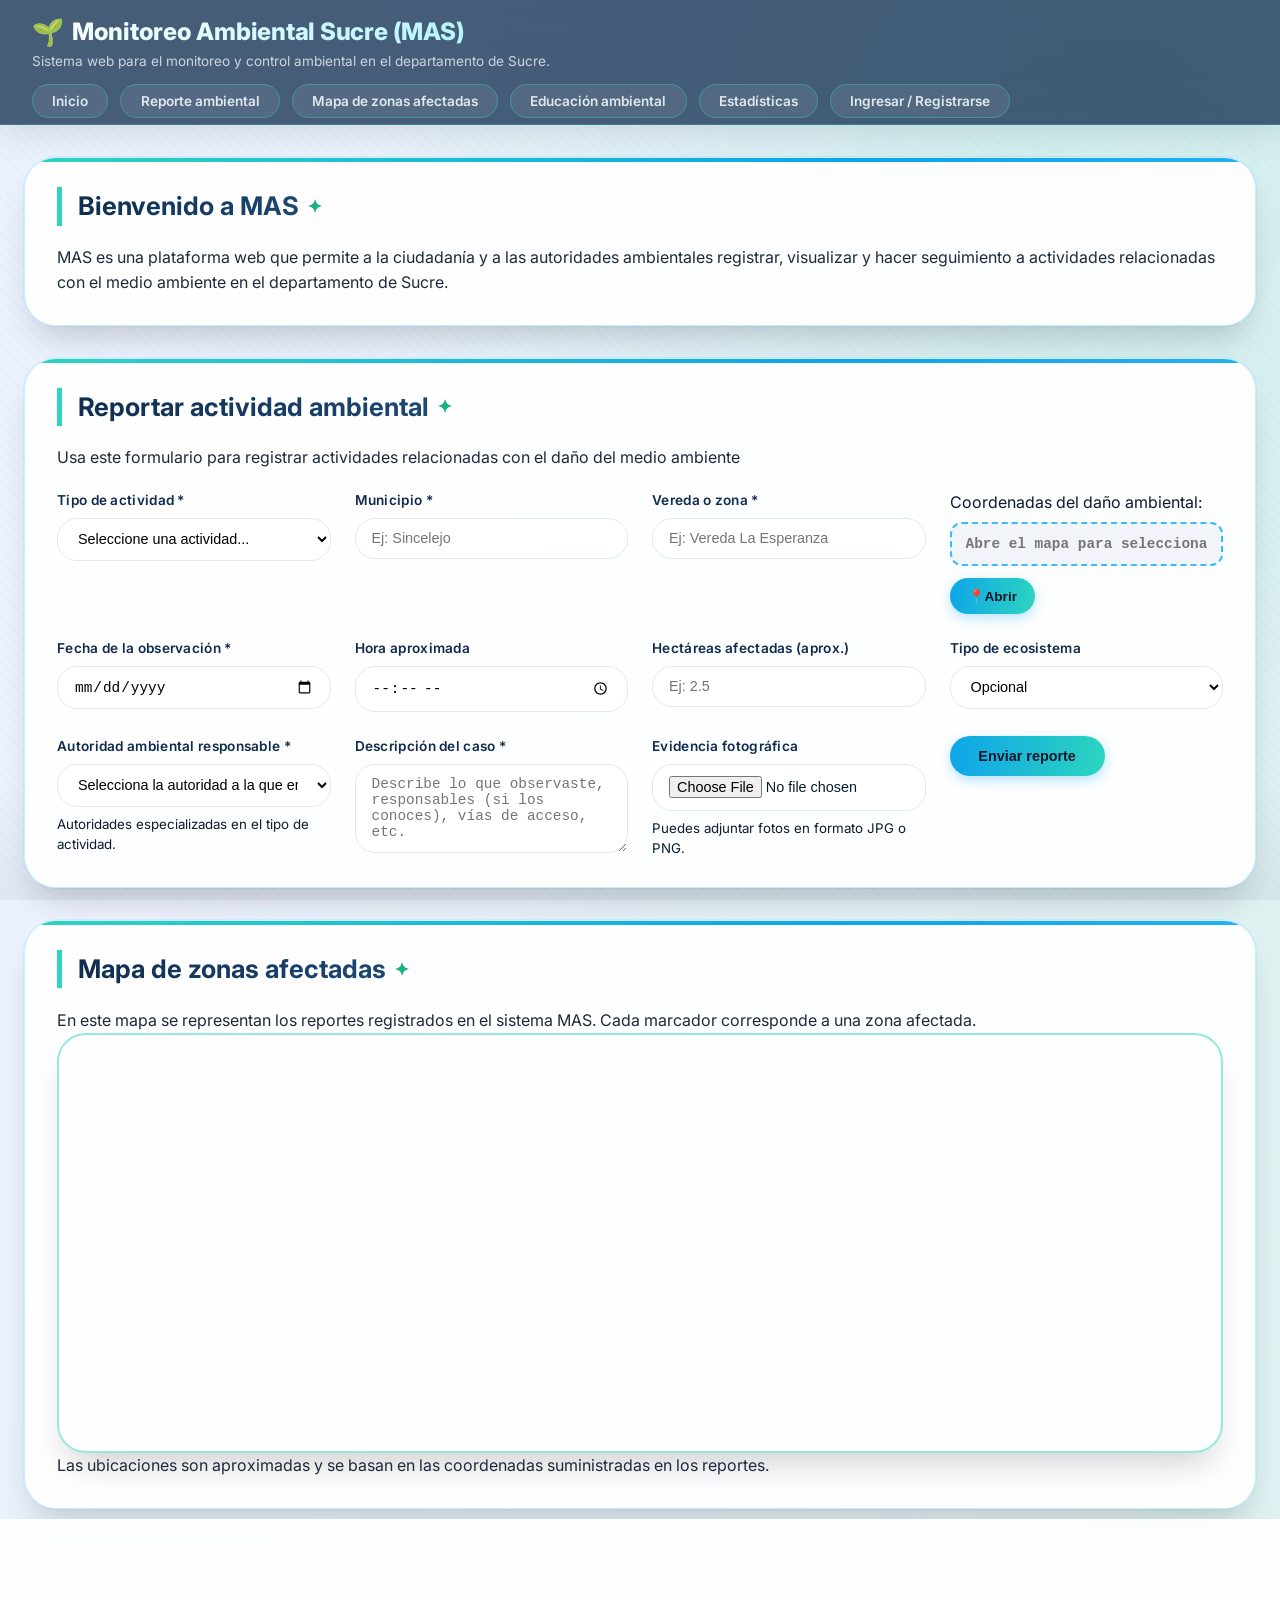
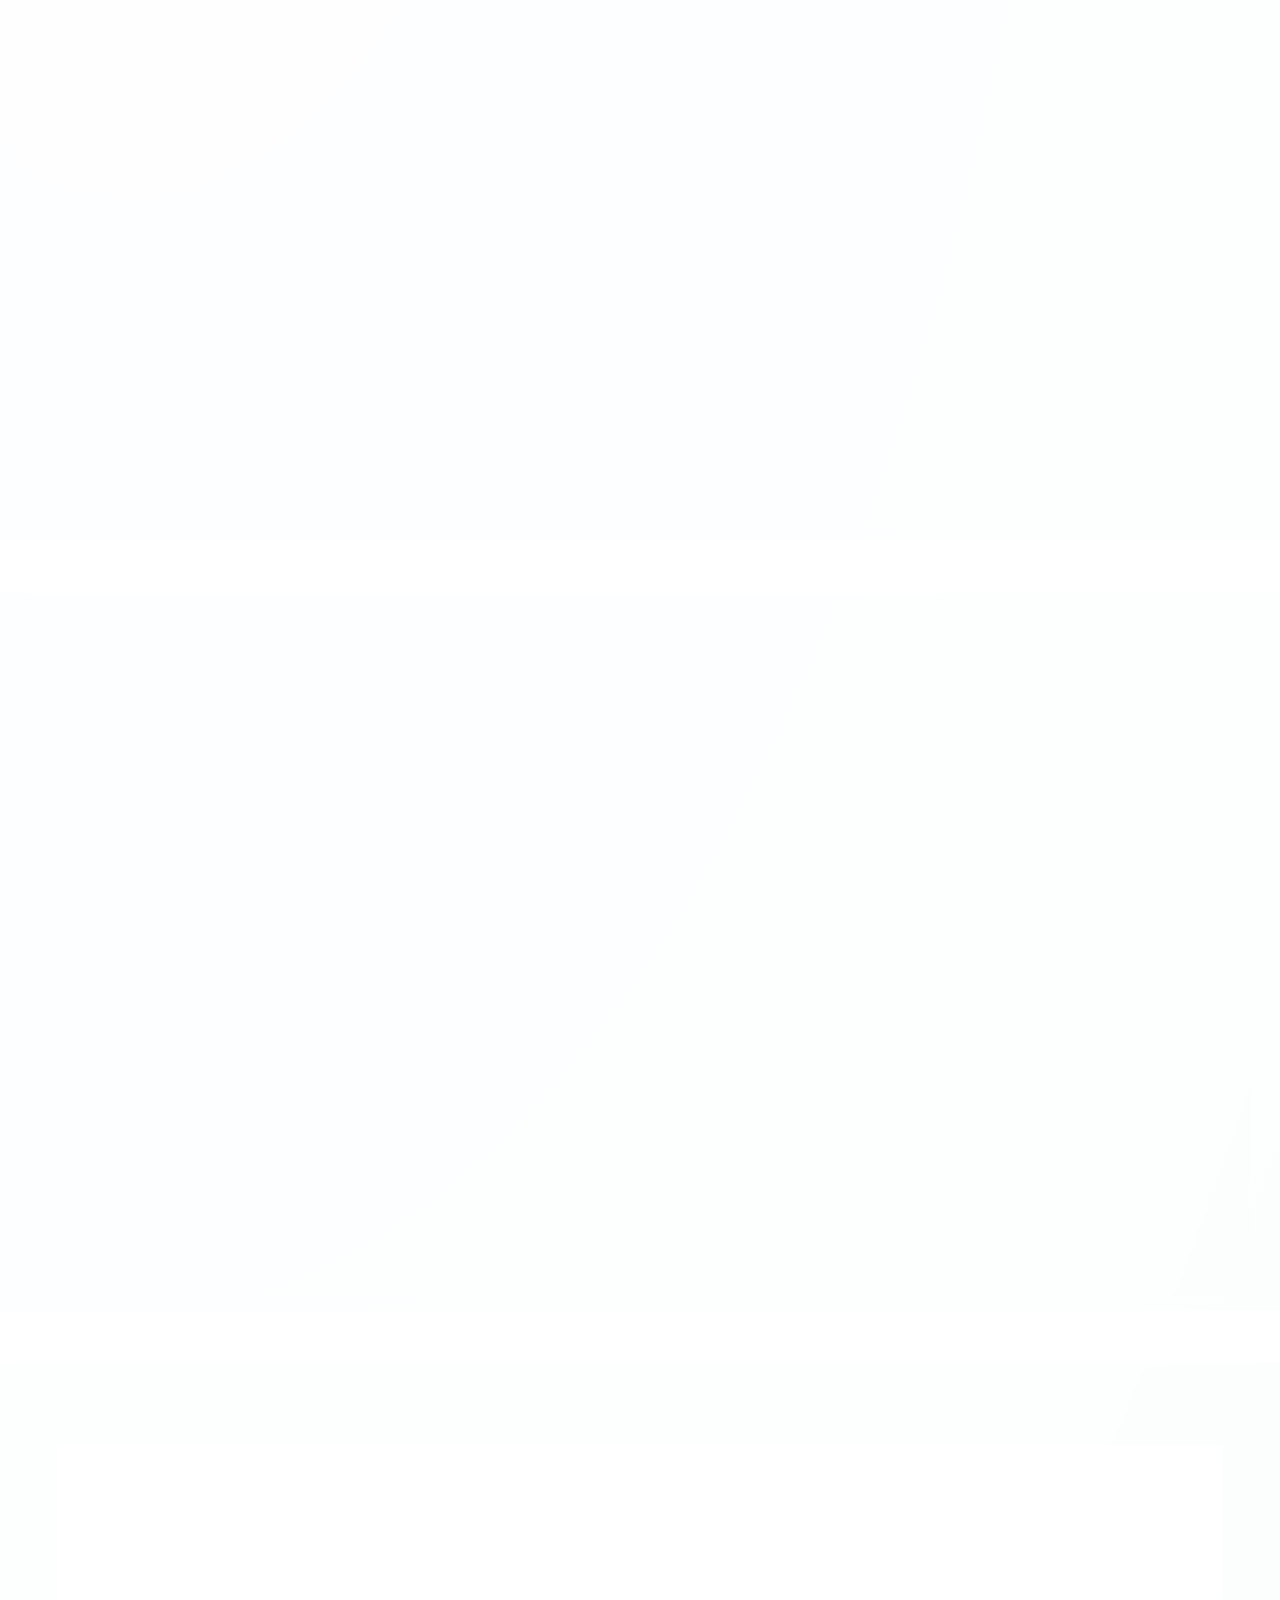
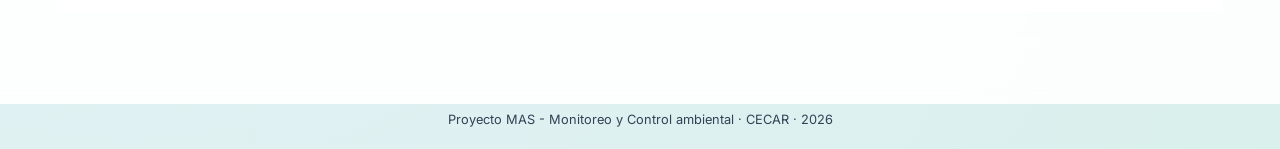
==== commit c4638d33: "implementacion de agregar e iliminar categoria de daño ambiental" ====
--- a/Web_MAS/html/index.html
+++ b/Web_MAS/html/index.html
@@ -1,5 +1,6 @@
 <!DOCTYPE html>
 <html lang="es">
+
 <head>
   <meta charset="UTF-8" />
   <meta name="viewport" content="width=device-width, initial-scale=1.0" />
@@ -10,6 +11,7 @@
     integrity="sha256-p4NxAoJBhIIN+hmNHrzRCf9tD/miZyoHS5obTRR9BMY=" crossorigin="" />
   <script src="https://cdn.jsdelivr.net/npm/chart.js@4.4.1/dist/chart.umd.min.js"></script>
 </head>
+
 <body>
   <!-- Encabezado principal -->
   <header>
@@ -50,19 +52,7 @@
         <div class="campo">
           <label for="tipoActividad">Tipo de actividad *</label>
           <select id="tipoActividad" name="tipoActividad" required>
-            <option value="">Selecciona una opción</option>
-            <!-- Opciones originales -->
-            <option value="tala">Tala de árboles</option>
-            <option value="quema">Quema (pastizales, bosques)</option>
-            <option value="cambio_uso">Cambio de uso del suelo</option>
-            <option value="extraccion">Extracción ilegal (madera, carbón)</option>
-            <!-- Nuevas opciones ambientales -->
-            <option value="contaminacion_agua">Contaminación de cuerpos de agua (ríos, ciénagas)</option>
-            <option value="contaminacion_aire">Contaminación del aire (emisiones industriales, quema de basura)</option>
-            <option value="residuos_solidos">Manejo inadecuado de residuos sólidos (basuras, escombros)</option>
-            <option value="trafico_fauna">Tráfico ilegal de fauna silvestre</option>
-            <option value="mineria_ilegal">Minería ilegal (dragado, mercurio)</option>
-            <option value="otra">Otra actividad ambiental</option>
+            <option value="">Seleccione una actividad...</option>
           </select>
         </div>
         <!-- Municipio -->
@@ -400,6 +390,7 @@
           </form>
         </div>
     </section>
+
     <section id="panel-admin" class="oculto">
       <h2>Panel de administrador</h2>
       <p>
@@ -442,20 +433,31 @@
         </div>
         <div class="campo">
           <select id="autEspecialidad" name="especialidad" required>
-            <option value="tala">Tala de árboles</option>
-            <option value="quema">Quema</option>
-            <option value="cambio_uso">Cambio de uso del suelo</option>
-            <option value="extraccion">Extracción ilegal</option>
-            <!-- Nuevas especialidades -->
-            <option value="contaminacion_agua">Contaminación de cuerpos de agua</option>
-            <option value="contaminacion_aire">Contaminación del aire</option>
-            <option value="residuos_solidos">Manejo inadecuado de residuos sólidos</option>
-            <option value="trafico_fauna">Tráfico ilegal de fauna silvestre</option>
-            <option value="mineria_ilegal">Minería ilegal</option>
-            <option value="otra">Otra / general</option>
+            <option value="0">General (Atiende todas las categorías)</option>
           </select>
         </div>
       </form>
+      <!-- NUEVA SECCIÓN: Gestión de categorias -->
+      <div class="categoria-card">
+        <h3>Gestión de Categorías Ambientales</h3>
+        <p>Crea nuevas categorías de afectación o elimina las que no estén en uso.</p>
+        <form id="form-crear-categoria">
+          <input type="text" id="nueva-categoria-nombre" placeholder="Ej: Pesca con dinamita" required>
+          <button type="submit" class="btn-primario">Agregar Categoría</button>
+        </form>
+        <div class="tabla-contenedor">
+          <table class="tabla-admin">
+            <thead>
+              <tr>
+                <th>ID</th>
+                <th>Nombre de la Categoría</th>
+                <th>Acciones</th>
+              </tr>
+            </thead>
+            <tbody id="tabla-categorias-body"></tbody>
+          </table>
+        </div>
+      </div>
       <!-- NUEVA SECCIÓN: Gestión de usuarios -->
       <hr style="margin: 20px 0; border: none; border-top: 1px solid #e5e7eb;" />
       <h3>Gestión de usuarios</h3>
@@ -518,19 +520,7 @@
           <div class="campo">
             <label for="adminUserEspecialidad">Especialidad (si es autoridad)</label>
             <select id="adminUserEspecialidad" name="especialidad">
-              <option value="">(Ninguna / no aplica)</option>
-              <option value="tala">Tala de árboles</option>
-              <option value="quema">Quema</option>
-              <option value="cambio_uso">Cambio de uso del suelo</option>
-              <option value="extraccion">Extracción ilegal</option>
-              <option value="otra">Otra</option>
-              <option value="general">General</option>
-              <!-- NUEVAS ESPECIALIDADES -->
-              <option value="contaminacion_agua">Contaminación de cuerpos de agua</option>
-              <option value="contaminacion_aire">Contaminación del aire</option>
-              <option value="residuos_solidos">Manejo inadecuado de residuos sólidos</option>
-              <option value="trafico_fauna">Tráfico ilegal de fauna silvestre</option>
-              <option value="mineria_ilegal">Minería ilegal</option>
+              <option value="0">General (Atiende todas las categorías)</option>
             </select>
           </div>
           <div class="campo campo-full">
@@ -547,6 +537,12 @@
         </form>
       </div>
     </section>
+
+
+
+
+
+
     <!-- Panel privado de usuario (ciudadano) -->
     <section id="panel-usuario" class="oculto">
       <h2>Mis reportes</h2>
@@ -690,4 +686,5 @@
   <script src="https://unpkg.com/leaflet@1.9.4/dist/leaflet.js"
     integrity="sha256-20nQCchB9co0qIjJZRGuk2/Z9VM+kNiyxNV1lvTlZBo=" crossorigin=""></script>
 </body>
+
 </html>
--- a/Web_MAS/css/style.css
+++ b/Web_MAS/css/style.css
@@ -741,4 +741,67 @@
     #btn-abrir-mapa {
         justify-content: center;
     }
+}
+/* Tarjeta independiente para gestión de categorías */
+.categoria-card {
+    background: var(--blanco-cristal, rgba(255, 255, 255, 0.92));
+    backdrop-filter: blur(4px);
+    border-radius: var(--radio-extreme, 2rem);
+    padding: 1.8rem 2rem;
+    margin: 2rem auto;          /* separación arriba/abajo + centrado */
+    border: 1px solid rgba(56, 189, 248, 0.3);
+    box-shadow: var(--sombra-global, 0 20px 35px -12px rgba(0,0,0,0.2));
+    transition: var(--transicion-elegante, all 0.35s ease);
+}
+
+/* Efecto hover sutil (opcional) */
+.categoria-card:hover {
+    transform: translateY(-4px);
+    box-shadow: var(--sombra-hover, 0 25px 40px -12px rgba(0,112,243,0.3));
+    border-color: rgba(45, 212, 191, 0.6);
+}
+
+/* Línea decorativa superior (como en las secciones) */
+.categoria-card {
+    position: relative;
+    overflow: hidden;
+}
+.categoria-card::before {
+    content: "";
+    position: absolute;
+    top: 0;
+    left: 0;
+    width: 100%;
+    height: 4px;
+    background: linear-gradient(90deg, #2dd4bf, #0ea5e9, #38bdf8, #2dd4bf);
+    background-size: 200% auto;
+    animation: shineBorder 4s linear infinite;
+}
+
+/* Ajuste del formulario dentro de la tarjeta */
+.categoria-card form {
+    display: flex;
+    flex-wrap: wrap;
+    gap: 1rem;
+    margin: 1.5rem 0 1rem;
+}
+.categoria-card input {
+    flex: 3;
+    min-width: 200px;
+}
+.categoria-card .btn-primario {
+    flex-shrink: 0;
+}
+
+/* Espaciado para la tabla */
+.categoria-card .tabla-contenedor {
+    margin-top: 1.5rem;
+}
+
+/* Responsive: menos padding en móviles */
+@media (max-width: 680px) {
+    .categoria-card {
+        padding: 1.2rem;
+        margin: 1rem;
+    }
 }
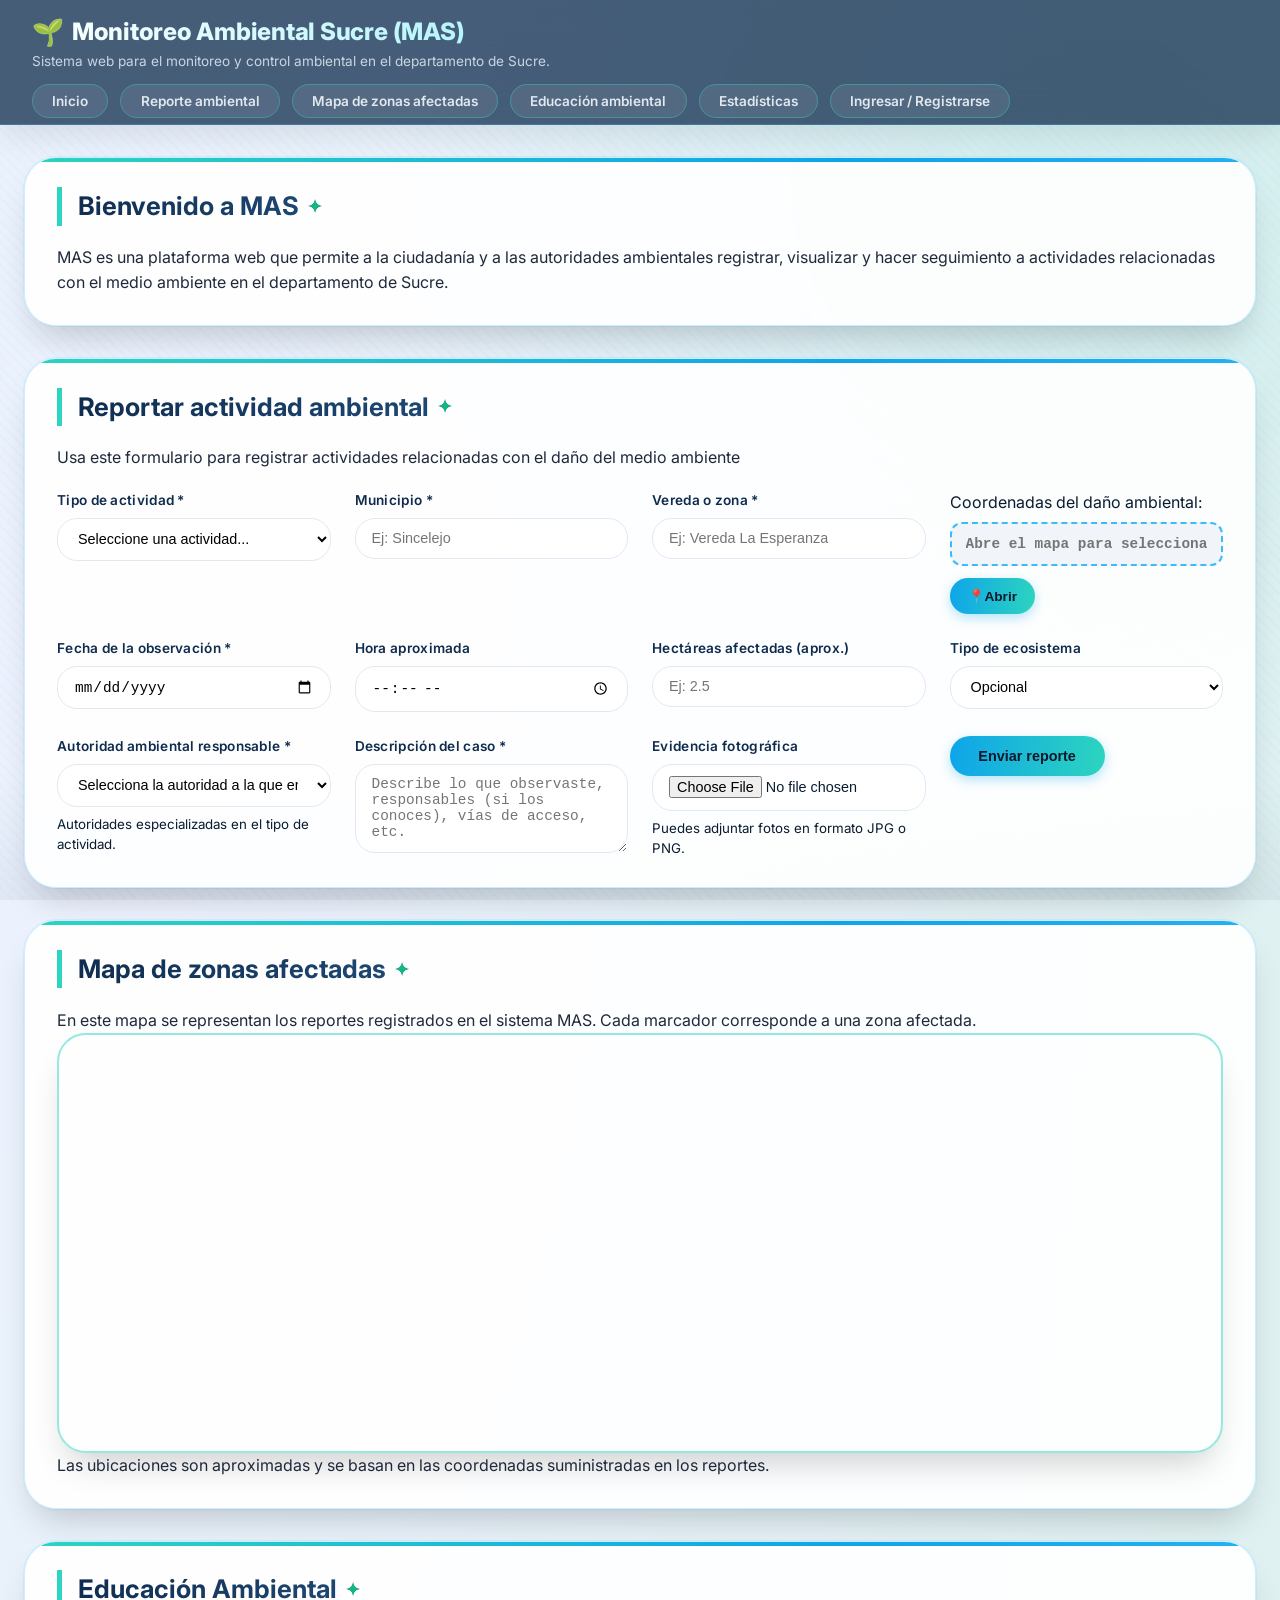
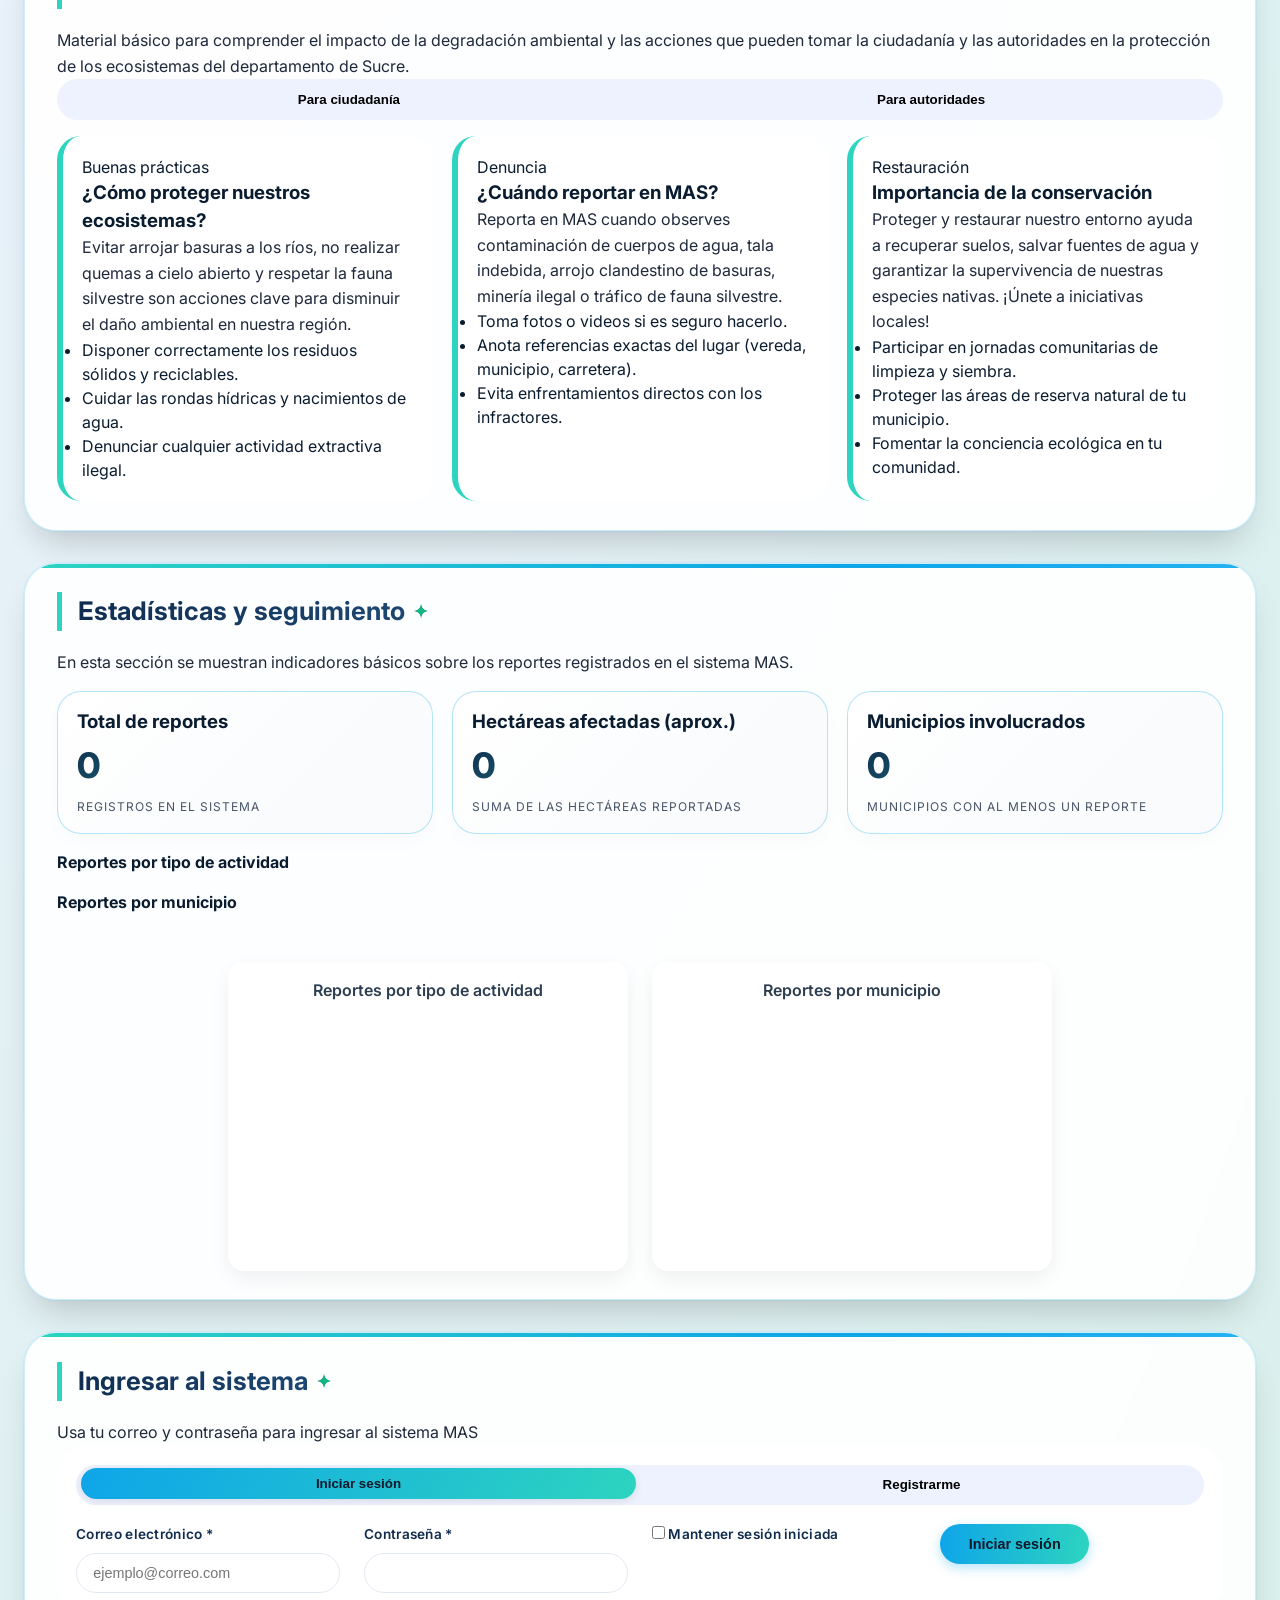
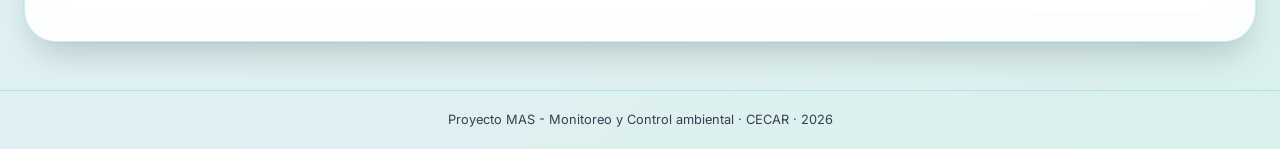
==== commit 3c815afe: "Implementacion segura del modulo IA sin exponer la API Key" ====
--- a/Web_MAS/html/index.html
+++ b/Web_MAS/html/index.html
@@ -7,9 +7,13 @@
   <title>MAS - Monitoreo y Control Ambiental</title>
   <!-- Desde /html apuntamos a /css -->
   <link rel="stylesheet" href="../css/style.css?v=1" />
+  <!-- Estilos base para el mapa interactivo de Leaflet -->
   <link rel="stylesheet" href="https://unpkg.com/leaflet@1.9.4/dist/leaflet.css"
     integrity="sha256-p4NxAoJBhIIN+hmNHrzRCf9tD/miZyoHS5obTRR9BMY=" crossorigin="" />
+  <!-- Librería principal para generar gráficos estadísticos interactivos (barras, líneas, etc.) -->
   <script src="https://cdn.jsdelivr.net/npm/chart.js@4.4.1/dist/chart.umd.min.js"></script>
+  <!-- Librería para convertir elementos de la página web directamente a archivos PDF -->
+  <script src="https://cdnjs.cloudflare.com/ajax/libs/html2pdf.js/0.10.1/html2pdf.bundle.min.js"></script>
 </head>
 
 <body>
@@ -458,6 +462,26 @@
           </table>
         </div>
       </div>
+      <div id="modal-editar-categoria"
+        style="display: none; position: fixed; top: 0; left: 0; width: 100%; height: 100%; background: rgba(0,0,0,0.5); z-index: 9999; justify-content: center; align-items: center;">
+        <div
+          style="background: white; padding: 20px; border-radius: 8px; width: 90%; max-width: 400px; text-align: center;">
+          <h3>Modificar Categoría</h3>
+
+          <input type="hidden" id="edit-cat-id">
+
+          <div style="margin: 15px 0; text-align: left;">
+            <label for="edit-cat-nombre"><strong>Nuevo nombre de la categoría:</strong></label>
+            <input type="text" id="edit-cat-nombre" style="width: 100%; padding: 8px; margin-top: 5px;"
+              placeholder=\"Ej: Tala ilegal\">
+          </div>
+
+          <div style="display: flex; justify-content: space-between; margin-top: 20px;">
+            <button onclick="guardarEdicionCategoria()" class="btn-primario" style="width: 48%;">Guardar</button>
+            <button onclick="cerrarModalCategoria()" class="btn-secundario" style="width: 48%;">Cancelar</button>
+          </div>
+        </div>
+      </div>
       <!-- NUEVA SECCIÓN: Gestión de usuarios -->
       <hr style="margin: 20px 0; border: none; border-top: 1px solid #e5e7eb;" />
       <h3>Gestión de usuarios</h3>
@@ -538,11 +562,6 @@
       </div>
     </section>
 
-
-
-
-
-
     <!-- Panel privado de usuario (ciudadano) -->
     <section id="panel-usuario" class="oculto">
       <h2>Mis reportes</h2>
@@ -661,8 +680,6 @@
             <option value="en_proceso">En proceso</option>
             <option value="cerrado">Cerrado</option>
           </select>
-          <label for="observacion-cierre">Observación / nota de cierre (opcional)</label>
-          <textarea id="observacion-cierre" rows="3"></textarea>
           <button type="button" id="btn-guardar-estado" class="btn-primario">
             Guardar cambios
           </button>
@@ -674,6 +691,10 @@
             style="padding: 4px 8px; font-size: 0.8rem; margin-left: 10px; display: none; text-decoration: none;">🗺️
             Ver en Google Maps</a>
         </p>
+        <button type="button" onclick="exportarReportePDF()" class="btn-secundario"
+          style="background-color: #e0a800; color: #fff; margin-top: 10px;">
+          📄 Exportar a PDF
+        </button>
       </div>
     </section>
   </main>
--- a/Web_MAS/css/style.css
+++ b/Web_MAS/css/style.css
@@ -804,4 +804,125 @@
         padding: 1.2rem;
         margin: 1rem;
     }
+}
+
+
+/* ===== MODAL EDITAR CATEGORÍA ===== */
+.modal-editar-overlay {
+    position: fixed;
+    top: 0;
+    left: 0;
+    width: 100%;
+    height: 100%;
+    background: rgba(15, 43, 77, 0.85);
+    backdrop-filter: blur(10px);
+    z-index: 10000;
+    display: none;
+    align-items: center;
+    justify-content: center;
+    transition: all 0.2s ease;
+}
+.modal-editar-overlay.activo {
+    display: flex;
+}
+.modal-editar-contenido {
+    width: 90%;
+    max-width: 450px;
+    background: var(--blanco-cristal);
+    backdrop-filter: blur(16px);
+    border-radius: var(--radio-extreme);
+    box-shadow: var(--sombra-global);
+    border: 1px solid rgba(56, 189, 248, 0.4);
+    overflow: hidden;
+    animation: modalFadeIn 0.25s ease-out;
+}
+.modal-editar-header {
+    display: flex;
+    justify-content: space-between;
+    align-items: center;
+    padding: 1.2rem 1.5rem;
+    background: rgba(15, 43, 77, 0.1);
+    border-bottom: 1px solid rgba(45, 212, 191, 0.3);
+}
+.modal-editar-header h3 {
+    font-size: 1.3rem;
+    font-weight: 700;
+    background: linear-gradient(120deg, #0f2b4d, #1e4a76);
+    background-clip: text;
+    -webkit-background-clip: text;
+    color: transparent;
+    margin: 0;
+}
+.btn-cerrar-modal {
+    background: none;
+    border: none;
+    font-size: 1.8rem;
+    line-height: 1;
+    cursor: pointer;
+    color: #5b6e8c;
+    transition: 0.2s;
+}
+.btn-cerrar-modal:hover {
+    color: #dc2626;
+    transform: scale(1.1);
+}
+.modal-editar-body {
+    padding: 1.8rem 1.5rem;
+}
+.campo-modal {
+    display: flex;
+    flex-direction: column;
+    gap: 0.5rem;
+}
+.campo-modal label {
+    font-weight: 700;
+    font-size: 0.85rem;
+    color: var(--azul-cobalto);
+    letter-spacing: 0.3px;
+}
+.input-modal {
+    width: 100%;
+    background: #ffffff;
+    border: 1.5px solid #e2e8f0;
+    border-radius: 24px;
+    padding: 0.8rem 1.2rem;
+    font-size: 0.95rem;
+    transition: var(--transicion-elegante);
+    outline: none;
+}
+.input-modal:focus {
+    border-color: var(--turquesa-glaciar);
+    box-shadow: 0 0 0 4px rgba(45, 212, 191, 0.2);
+}
+.modal-editar-footer {
+    display: flex;
+    justify-content: flex-end;
+    gap: 1rem;
+    padding: 1rem 1.5rem 1.5rem;
+    background: rgba(255, 255, 255, 0.5);
+    border-top: 1px solid rgba(56, 189, 248, 0.2);
+}
+.modal-editar-footer .btn-secundario,
+.modal-editar-footer .btn-primario {
+    margin: 0;
+    padding: 0.6rem 1.4rem;
+}
+@keyframes modalFadeIn {
+    from {
+        opacity: 0;
+        transform: scale(0.96);
+    }
+    to {
+        opacity: 1;
+        transform: scale(1);
+    }
+}
+@media (max-width: 560px) {
+    .modal-editar-footer {
+        flex-direction: column-reverse;
+    }
+    .modal-editar-footer button {
+        width: 100%;
+        justify-content: center;
+    }
 }
